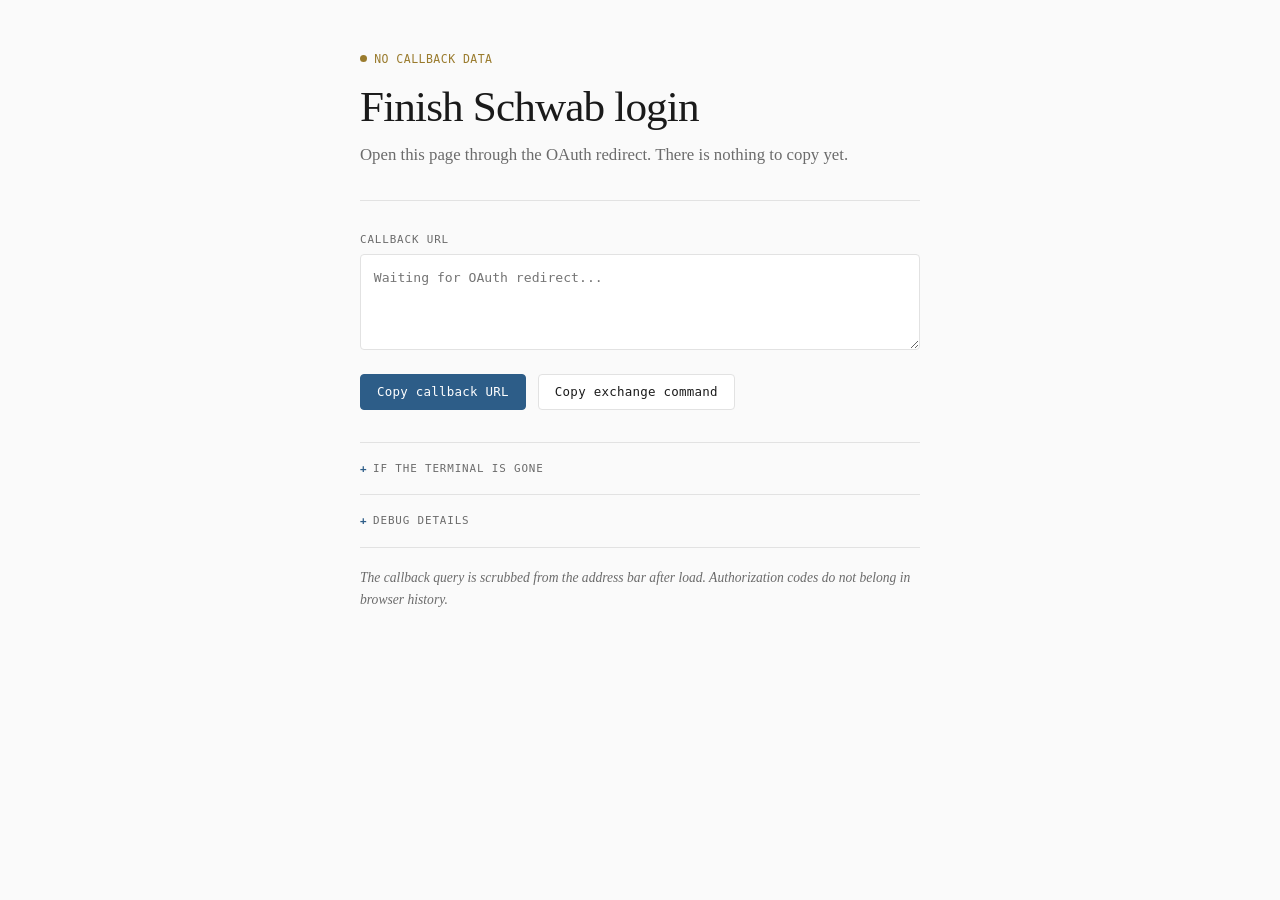
==== pages/schwab-callback/index.html @ d7ab19b9 "feat(pages): support multiple hosted OAuth callback pages - Copy every pages/ subdirectory into the " ====
<!doctype html>
<html lang="en">
  <head>
    <meta charset="utf-8">
    <meta name="viewport" content="width=device-width, initial-scale=1">
    <title>Finish Schwab login</title>
    <style>
      :root {
        --bg: #fafafa;
        --ink: #1a1a1a;
        --muted: #6b6b6b;
        --blue: #2d5d88;
        --blue-light: #e6eff6;
        --line: #e2e2e2;
        --ok: #2d7a4f;
        --warn: #9a7b2d;
        --bad: #c4392a;
        --mono: "SFMono-Regular", "SF Mono", "Cascadia Code", "JetBrains Mono", Consolas, monospace;
      }

      * { box-sizing: border-box; margin: 0; }

      body {
        min-height: 100vh;
        font-family: Georgia, "Times New Roman", Times, serif;
        color: var(--ink);
        background: var(--bg);
        padding: 3rem 2rem;
      }

      main {
        width: min(560px, 100%);
        margin: 0 auto;
      }

      header {
        padding-bottom: 2rem;
        border-bottom: 1px solid var(--line);
        margin-bottom: 2rem;
      }

      h1 {
        font-size: 2.7rem;
        font-weight: 400;
        line-height: 1.15;
        letter-spacing: -0.02em;
        margin-bottom: 0.6rem;
      }

      .status {
        display: inline-flex;
        align-items: center;
        gap: 0.45rem;
        font-family: var(--mono);
        font-size: 0.72rem;
        font-weight: 500;
        letter-spacing: 0.04em;
        text-transform: uppercase;
        color: var(--warn);
        margin-bottom: 1rem;
      }

      .status::before {
        content: "";
        width: 7px;
        height: 7px;
        border-radius: 50%;
        background: currentColor;
      }

      .status.good { color: var(--ok); }
      .status.bad { color: var(--bad); }

      p {
        color: var(--muted);
        font-size: 1.05rem;
        line-height: 1.65;
      }

      section {
        margin-bottom: 2rem;
      }

      label {
        display: block;
        font-family: var(--mono);
        font-size: 0.68rem;
        font-weight: 500;
        letter-spacing: 0.08em;
        text-transform: uppercase;
        color: var(--muted);
        margin-bottom: 0.5rem;
      }

      textarea {
        width: 100%;
        border: 1px solid var(--line);
        border-radius: 4px;
        background: #fff;
        color: var(--ink);
        padding: 0.8rem;
        font-family: var(--mono);
        font-size: 0.82rem;
        line-height: 1.5;
        resize: vertical;
        min-height: 6rem;
      }

      textarea:focus {
        outline: none;
        border-color: var(--blue);
        box-shadow: 0 0 0 3px var(--blue-light);
      }

      .actions {
        display: flex;
        gap: 0.75rem;
        margin-top: 1.2rem;
        flex-wrap: wrap;
      }

      button {
        appearance: none;
        border: 1px solid var(--line);
        border-radius: 4px;
        background: #fff;
        font-family: var(--mono);
        font-size: 0.78rem;
        font-weight: 500;
        letter-spacing: 0.02em;
        padding: 0.6rem 1rem;
        cursor: pointer;
        color: var(--ink);
        transition: border-color 0.15s, box-shadow 0.15s;
      }

      button:hover {
        border-color: var(--blue);
        color: var(--blue);
      }

      button.primary {
        background: var(--blue);
        border-color: var(--blue);
        color: #fff;
      }

      button.primary:hover {
        background: #244d71;
        border-color: #244d71;
      }

      details {
        border-top: 1px solid var(--line);
        padding-top: 1.2rem;
        margin-bottom: 1.2rem;
      }

      summary {
        cursor: pointer;
        font-family: var(--mono);
        font-size: 0.68rem;
        font-weight: 500;
        letter-spacing: 0.08em;
        text-transform: uppercase;
        color: var(--muted);
        user-select: none;
        list-style: none;
      }

      summary::-webkit-details-marker { display: none; }

      summary::before {
        content: "+";
        display: inline-block;
        width: 1.2em;
        color: var(--blue);
        font-weight: 600;
      }

      details[open] summary::before { content: "-"; }

      summary:hover { color: var(--ink); }

      .meta {
        margin-top: 0.8rem;
        display: grid;
        gap: 0.55rem;
      }

      .meta-row {
        display: flex;
        justify-content: space-between;
        align-items: baseline;
        gap: 1rem;
        font-size: 0.88rem;
      }

      .meta-key {
        color: var(--muted);
        font-size: 0.88rem;
      }

      .meta-value {
        text-align: right;
        word-break: break-all;
        font-family: var(--mono);
        font-size: 0.78rem;
        color: var(--ink);
      }

      .footnote {
        border-top: 1px solid var(--line);
        padding-top: 1.2rem;
        font-size: 0.85rem;
        color: var(--muted);
        line-height: 1.6;
        font-style: italic;
      }

      code {
        font-family: var(--mono);
        font-size: 0.92em;
      }

      @media (max-width: 600px) {
        body { padding: 2rem 1.2rem; }
        h1 { font-size: 1.8rem; }
        .meta-row { flex-direction: column; gap: 0.1rem; }
        .meta-value { text-align: left; }
      }
    </style>
  </head>
  <body>
    <main>
      <header>
        <div id="status-pill" class="status">Waiting for callback</div>
        <h1>Finish Schwab login</h1>
        <p id="lead">
          Copy the full callback URL below and paste it into <code>schwab auth exchange-url</code>. Schwab wants the whole redirected URL, not just the code, because standards are apparently optional now.
        </p>
      </header>

      <section>
        <label for="callback-url">Callback URL</label>
        <textarea id="callback-url" readonly></textarea>
        <div class="actions">
          <button id="copy-url" class="primary" type="button">Copy callback URL</button>
          <button id="copy-command" type="button">Copy exchange command</button>
        </div>
      </section>

      <details>
        <summary>If the terminal is gone</summary>
        <div style="margin-top: 0.8rem;">
          <textarea id="exchange-command" readonly></textarea>
        </div>
      </details>

      <details>
        <summary>Debug details</summary>
        <div class="meta">
          <div class="meta-row">
            <span class="meta-key">Redirect URI</span>
            <span id="redirect-uri" class="meta-value">--</span>
          </div>
          <div class="meta-row">
            <span class="meta-key">Authorization code</span>
            <span id="code-status" class="meta-value">Missing</span>
          </div>
          <div class="meta-row">
            <span class="meta-key">State</span>
            <span id="state-status" class="meta-value">Missing</span>
          </div>
          <div class="meta-row">
            <span class="meta-key">OAuth error</span>
            <span id="error-status" class="meta-value">None</span>
          </div>
        </div>
      </details>

      <p class="footnote">
        The callback query is scrubbed from the address bar after load.
        Authorization codes do not belong in browser history.
      </p>
    </main>

    <script>
      (() => {
        const storageKey = "schwab_callback_url";
        const statusPill = document.getElementById("status-pill");
        const lead = document.getElementById("lead");
        const callbackUrlField = document.getElementById("callback-url");
        const exchangeCommand = document.getElementById("exchange-command");
        const redirectUri = document.getElementById("redirect-uri");
        const codeStatus = document.getElementById("code-status");
        const stateStatus = document.getElementById("state-status");
        const errorStatus = document.getElementById("error-status");
        const copyUrl = document.getElementById("copy-url");
        const copyCommand = document.getElementById("copy-command");

        const currentUrl = new URL(window.location.href);
        const hasQuery = currentUrl.search.length > 1;
        const callbackUrl = hasQuery ? currentUrl.toString() : window.sessionStorage.getItem(storageKey);

        if (hasQuery) {
          window.sessionStorage.setItem(storageKey, callbackUrl);
          window.history.replaceState({}, document.title, currentUrl.origin + currentUrl.pathname);
        }

        function shellQuote(value) {
          return "'" + value.replace(/'/g, "'\"'\"'") + "'";
        }

        function render() {
          if (!callbackUrl) {
            statusPill.textContent = "No callback data";
            statusPill.className = "status";
            lead.textContent =
              "Open this page through the OAuth redirect. There is nothing to copy yet.";
            callbackUrlField.value = "";
            callbackUrlField.placeholder = "Waiting for OAuth redirect...";
            exchangeCommand.value = "";
            exchangeCommand.placeholder = "Waiting for OAuth redirect...";
            redirectUri.textContent = window.location.origin + window.location.pathname;
            codeStatus.textContent = "Missing";
            stateStatus.textContent = "Missing";
            errorStatus.textContent = "None";
            return;
          }

          const parsed = new URL(callbackUrl);
          const code = parsed.searchParams.get("code");
          const state = parsed.searchParams.get("state");
          const error = parsed.searchParams.get("error");
          const errorDescription = parsed.searchParams.get("error_description");

          redirectUri.textContent = parsed.origin + parsed.pathname;
          codeStatus.textContent = code ? "Present (" + code.length + " chars)" : "Missing";
          stateStatus.textContent = state ? "Present (" + state.length + " chars)" : "Missing";
          errorStatus.textContent = error ? error + (errorDescription ? ": " + errorDescription : "") : "None";
          callbackUrlField.value = callbackUrl;
          exchangeCommand.value = "schwab auth exchange-url " + shellQuote(callbackUrl);

          if (error) {
            statusPill.textContent = "OAuth error";
            statusPill.className = "status bad";
            lead.textContent =
              "Schwab returned an OAuth error instead of an authorization code. Copy the full callback URL and paste it into the terminal so the CLI can show the real error payload.";
          } else if (code) {
            statusPill.textContent = "Ready";
            statusPill.className = "status good";
            lead.textContent =
              "Copy the callback URL and paste it into the terminal where you are finishing the Schwab login.";
          } else {
            statusPill.textContent = "Incomplete callback";
            statusPill.className = "status";
            lead.textContent =
              "The redirect landed here but is missing the expected authorization code.";
          }
        }

        async function copyText(text, button, successLabel) {
          const originalLabel = button.textContent;
          try {
            await navigator.clipboard.writeText(text);
            button.textContent = successLabel;
          } catch (error) {
            button.textContent = "Copy failed";
          }
          window.setTimeout(() => {
            button.textContent = originalLabel;
          }, 1500);
        }

        copyUrl.addEventListener("click", () => copyText(callbackUrlField.value, copyUrl, "Copied!"));
        copyCommand.addEventListener("click", () => copyText(exchangeCommand.value, copyCommand, "Copied!"));

        render();
      })();
    </script>
  </body>
</html>
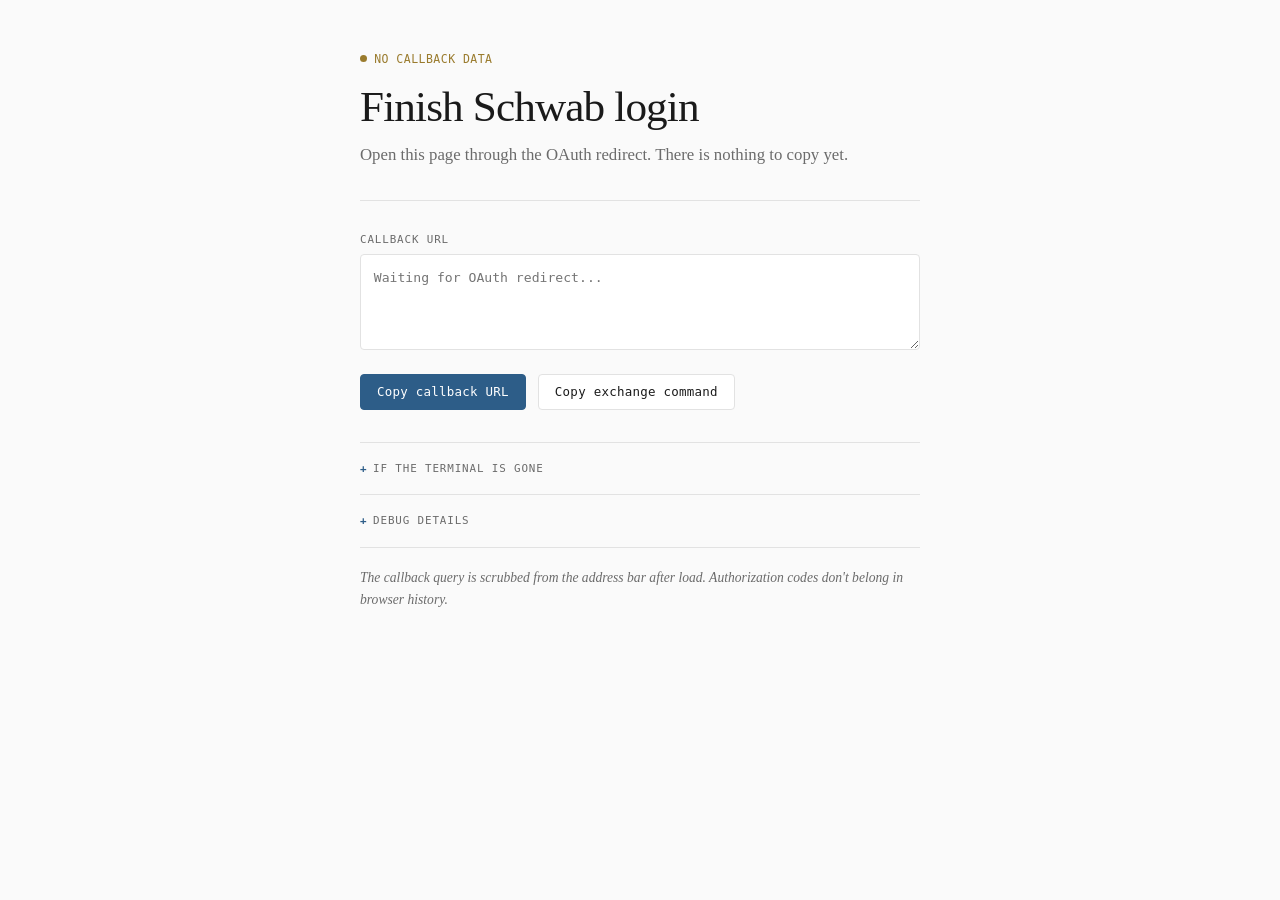
==== commit fa1c6ec6: "refactor(callback-pages): extract shared OAuth callback page - Replace duplicated inline markup, sty" ====
--- a/pages/schwab-callback/index.html
+++ b/pages/schwab-callback/index.html
@@ -4,380 +4,37 @@
     <meta charset="utf-8">
     <meta name="viewport" content="width=device-width, initial-scale=1">
     <title>Finish Schwab login</title>
-    <style>
-      :root {
-        --bg: #fafafa;
-        --ink: #1a1a1a;
-        --muted: #6b6b6b;
-        --blue: #2d5d88;
-        --blue-light: #e6eff6;
-        --line: #e2e2e2;
-        --ok: #2d7a4f;
-        --warn: #9a7b2d;
-        --bad: #c4392a;
-        --mono: "SFMono-Regular", "SF Mono", "Cascadia Code", "JetBrains Mono", Consolas, monospace;
-      }
-
-      * { box-sizing: border-box; margin: 0; }
-
-      body {
-        min-height: 100vh;
-        font-family: Georgia, "Times New Roman", Times, serif;
-        color: var(--ink);
-        background: var(--bg);
-        padding: 3rem 2rem;
-      }
-
-      main {
-        width: min(560px, 100%);
-        margin: 0 auto;
-      }
-
-      header {
-        padding-bottom: 2rem;
-        border-bottom: 1px solid var(--line);
-        margin-bottom: 2rem;
-      }
-
-      h1 {
-        font-size: 2.7rem;
-        font-weight: 400;
-        line-height: 1.15;
-        letter-spacing: -0.02em;
-        margin-bottom: 0.6rem;
-      }
-
-      .status {
-        display: inline-flex;
-        align-items: center;
-        gap: 0.45rem;
-        font-family: var(--mono);
-        font-size: 0.72rem;
-        font-weight: 500;
-        letter-spacing: 0.04em;
-        text-transform: uppercase;
-        color: var(--warn);
-        margin-bottom: 1rem;
-      }
-
-      .status::before {
-        content: "";
-        width: 7px;
-        height: 7px;
-        border-radius: 50%;
-        background: currentColor;
-      }
-
-      .status.good { color: var(--ok); }
-      .status.bad { color: var(--bad); }
-
-      p {
-        color: var(--muted);
-        font-size: 1.05rem;
-        line-height: 1.65;
-      }
-
-      section {
-        margin-bottom: 2rem;
-      }
-
-      label {
-        display: block;
-        font-family: var(--mono);
-        font-size: 0.68rem;
-        font-weight: 500;
-        letter-spacing: 0.08em;
-        text-transform: uppercase;
-        color: var(--muted);
-        margin-bottom: 0.5rem;
-      }
-
-      textarea {
-        width: 100%;
-        border: 1px solid var(--line);
-        border-radius: 4px;
-        background: #fff;
-        color: var(--ink);
-        padding: 0.8rem;
-        font-family: var(--mono);
-        font-size: 0.82rem;
-        line-height: 1.5;
-        resize: vertical;
-        min-height: 6rem;
-      }
-
-      textarea:focus {
-        outline: none;
-        border-color: var(--blue);
-        box-shadow: 0 0 0 3px var(--blue-light);
-      }
-
-      .actions {
-        display: flex;
-        gap: 0.75rem;
-        margin-top: 1.2rem;
-        flex-wrap: wrap;
-      }
-
-      button {
-        appearance: none;
-        border: 1px solid var(--line);
-        border-radius: 4px;
-        background: #fff;
-        font-family: var(--mono);
-        font-size: 0.78rem;
-        font-weight: 500;
-        letter-spacing: 0.02em;
-        padding: 0.6rem 1rem;
-        cursor: pointer;
-        color: var(--ink);
-        transition: border-color 0.15s, box-shadow 0.15s;
-      }
-
-      button:hover {
-        border-color: var(--blue);
-        color: var(--blue);
-      }
-
-      button.primary {
-        background: var(--blue);
-        border-color: var(--blue);
-        color: #fff;
-      }
-
-      button.primary:hover {
-        background: #244d71;
-        border-color: #244d71;
-      }
-
-      details {
-        border-top: 1px solid var(--line);
-        padding-top: 1.2rem;
-        margin-bottom: 1.2rem;
-      }
-
-      summary {
-        cursor: pointer;
-        font-family: var(--mono);
-        font-size: 0.68rem;
-        font-weight: 500;
-        letter-spacing: 0.08em;
-        text-transform: uppercase;
-        color: var(--muted);
-        user-select: none;
-        list-style: none;
-      }
-
-      summary::-webkit-details-marker { display: none; }
-
-      summary::before {
-        content: "+";
-        display: inline-block;
-        width: 1.2em;
-        color: var(--blue);
-        font-weight: 600;
-      }
-
-      details[open] summary::before { content: "-"; }
-
-      summary:hover { color: var(--ink); }
-
-      .meta {
-        margin-top: 0.8rem;
-        display: grid;
-        gap: 0.55rem;
-      }
-
-      .meta-row {
-        display: flex;
-        justify-content: space-between;
-        align-items: baseline;
-        gap: 1rem;
-        font-size: 0.88rem;
-      }
-
-      .meta-key {
-        color: var(--muted);
-        font-size: 0.88rem;
-      }
-
-      .meta-value {
-        text-align: right;
-        word-break: break-all;
-        font-family: var(--mono);
-        font-size: 0.78rem;
-        color: var(--ink);
-      }
-
-      .footnote {
-        border-top: 1px solid var(--line);
-        padding-top: 1.2rem;
-        font-size: 0.85rem;
-        color: var(--muted);
-        line-height: 1.6;
-        font-style: italic;
-      }
-
-      code {
-        font-family: var(--mono);
-        font-size: 0.92em;
-      }
-
-      @media (max-width: 600px) {
-        body { padding: 2rem 1.2rem; }
-        h1 { font-size: 1.8rem; }
-        .meta-row { flex-direction: column; gap: 0.1rem; }
-        .meta-value { text-align: left; }
-      }
-    </style>
+    <link rel="stylesheet" href="../_shared/callback-page.css">
   </head>
   <body>
-    <main>
-      <header>
-        <div id="status-pill" class="status">Waiting for callback</div>
-        <h1>Finish Schwab login</h1>
-        <p id="lead">
-          Copy the full callback URL below and paste it into <code>schwab auth exchange-url</code>. Schwab wants the whole redirected URL, not just the code, because standards are apparently optional now.
-        </p>
-      </header>
-
-      <section>
-        <label for="callback-url">Callback URL</label>
-        <textarea id="callback-url" readonly></textarea>
-        <div class="actions">
-          <button id="copy-url" class="primary" type="button">Copy callback URL</button>
-          <button id="copy-command" type="button">Copy exchange command</button>
-        </div>
-      </section>
-
-      <details>
-        <summary>If the terminal is gone</summary>
-        <div style="margin-top: 0.8rem;">
-          <textarea id="exchange-command" readonly></textarea>
-        </div>
-      </details>
-
-      <details>
-        <summary>Debug details</summary>
-        <div class="meta">
-          <div class="meta-row">
-            <span class="meta-key">Redirect URI</span>
-            <span id="redirect-uri" class="meta-value">--</span>
-          </div>
-          <div class="meta-row">
-            <span class="meta-key">Authorization code</span>
-            <span id="code-status" class="meta-value">Missing</span>
-          </div>
-          <div class="meta-row">
-            <span class="meta-key">State</span>
-            <span id="state-status" class="meta-value">Missing</span>
-          </div>
-          <div class="meta-row">
-            <span class="meta-key">OAuth error</span>
-            <span id="error-status" class="meta-value">None</span>
-          </div>
-        </div>
-      </details>
-
-      <p class="footnote">
-        The callback query is scrubbed from the address bar after load.
-        Authorization codes do not belong in browser history.
-      </p>
-    </main>
-
-    <script>
-      (() => {
-        const storageKey = "schwab_callback_url";
-        const statusPill = document.getElementById("status-pill");
-        const lead = document.getElementById("lead");
-        const callbackUrlField = document.getElementById("callback-url");
-        const exchangeCommand = document.getElementById("exchange-command");
-        const redirectUri = document.getElementById("redirect-uri");
-        const codeStatus = document.getElementById("code-status");
-        const stateStatus = document.getElementById("state-status");
-        const errorStatus = document.getElementById("error-status");
-        const copyUrl = document.getElementById("copy-url");
-        const copyCommand = document.getElementById("copy-command");
-
-        const currentUrl = new URL(window.location.href);
-        const hasQuery = currentUrl.search.length > 1;
-        const callbackUrl = hasQuery ? currentUrl.toString() : window.sessionStorage.getItem(storageKey);
-
-        if (hasQuery) {
-          window.sessionStorage.setItem(storageKey, callbackUrl);
-          window.history.replaceState({}, document.title, currentUrl.origin + currentUrl.pathname);
+    <main id="app"></main>
+    <script id="page-config" type="application/json">
+      {
+        "title": "Finish Schwab login",
+        "storageKey": "schwab_callback_url",
+        "fieldLabel": "Callback URL",
+        "leadInitialHtml": "Copy the full callback URL below and paste it into <code>schwab auth exchange-url</code>. Schwab wants the whole redirected URL, not just the code, because standards are apparently optional now.",
+        "leadNoCallbackHtml": "Open this page through the OAuth redirect. There is nothing to copy yet.",
+        "leadReadyHtml": "Copy the callback URL and paste it into the terminal where you are finishing the Schwab login.",
+        "leadErrorHtml": "Schwab returned an OAuth error instead of an authorization code. Copy the full callback URL and paste it into the terminal so the CLI can show the real error payload.",
+        "leadIncompleteHtml": "The redirect landed here but is missing the expected authorization code.",
+        "copyButtonLabel": "Copy callback URL",
+        "commandButtonLabel": "Copy exchange command",
+        "commandPrefix": "schwab auth exchange-url",
+        "primaryValueMode": "callback_url",
+        "commandValueMode": "callback_url",
+        "payloadKeys": [],
+        "readyParams": ["code"],
+        "placeholder": "Waiting for OAuth redirect...",
+        "theme": {
+          "blue": "#2d5d88",
+          "blueLight": "#e6eff6",
+          "blueDark": "#244d71",
+          "pageWidth": "560px",
+          "fieldMinHeight": "6rem"
         }
-
-        function shellQuote(value) {
-          return "'" + value.replace(/'/g, "'\"'\"'") + "'";
-        }
-
-        function render() {
-          if (!callbackUrl) {
-            statusPill.textContent = "No callback data";
-            statusPill.className = "status";
-            lead.textContent =
-              "Open this page through the OAuth redirect. There is nothing to copy yet.";
-            callbackUrlField.value = "";
-            callbackUrlField.placeholder = "Waiting for OAuth redirect...";
-            exchangeCommand.value = "";
-            exchangeCommand.placeholder = "Waiting for OAuth redirect...";
-            redirectUri.textContent = window.location.origin + window.location.pathname;
-            codeStatus.textContent = "Missing";
-            stateStatus.textContent = "Missing";
-            errorStatus.textContent = "None";
-            return;
-          }
-
-          const parsed = new URL(callbackUrl);
-          const code = parsed.searchParams.get("code");
-          const state = parsed.searchParams.get("state");
-          const error = parsed.searchParams.get("error");
-          const errorDescription = parsed.searchParams.get("error_description");
-
-          redirectUri.textContent = parsed.origin + parsed.pathname;
-          codeStatus.textContent = code ? "Present (" + code.length + " chars)" : "Missing";
-          stateStatus.textContent = state ? "Present (" + state.length + " chars)" : "Missing";
-          errorStatus.textContent = error ? error + (errorDescription ? ": " + errorDescription : "") : "None";
-          callbackUrlField.value = callbackUrl;
-          exchangeCommand.value = "schwab auth exchange-url " + shellQuote(callbackUrl);
-
-          if (error) {
-            statusPill.textContent = "OAuth error";
-            statusPill.className = "status bad";
-            lead.textContent =
-              "Schwab returned an OAuth error instead of an authorization code. Copy the full callback URL and paste it into the terminal so the CLI can show the real error payload.";
-          } else if (code) {
-            statusPill.textContent = "Ready";
-            statusPill.className = "status good";
-            lead.textContent =
-              "Copy the callback URL and paste it into the terminal where you are finishing the Schwab login.";
-          } else {
-            statusPill.textContent = "Incomplete callback";
-            statusPill.className = "status";
-            lead.textContent =
-              "The redirect landed here but is missing the expected authorization code.";
-          }
-        }
-
-        async function copyText(text, button, successLabel) {
-          const originalLabel = button.textContent;
-          try {
-            await navigator.clipboard.writeText(text);
-            button.textContent = successLabel;
-          } catch (error) {
-            button.textContent = "Copy failed";
-          }
-          window.setTimeout(() => {
-            button.textContent = originalLabel;
-          }, 1500);
-        }
-
-        copyUrl.addEventListener("click", () => copyText(callbackUrlField.value, copyUrl, "Copied!"));
-        copyCommand.addEventListener("click", () => copyText(exchangeCommand.value, copyCommand, "Copied!"));
-
-        render();
-      })();
+      }
     </script>
+    <script src="../_shared/callback-page.js"></script>
   </body>
 </html>
--- a/pages/_shared/callback-page.css
+++ b/pages/_shared/callback-page.css
@@ -0,0 +1,231 @@
+:root {
+  --bg: #fafafa;
+  --ink: #1a1a1a;
+  --muted: #6b6b6b;
+  --blue: #4a5ced;
+  --blue-light: #e8eafd;
+  --blue-dark: #3d4fd4;
+  --line: #e2e2e2;
+  --ok: #2d7a4f;
+  --warn: #9a7b2d;
+  --bad: #c4392a;
+  --mono: "SFMono-Regular", "SF Mono", "Cascadia Code", "JetBrains Mono", Consolas, monospace;
+  --page-width: 520px;
+  --field-min-height: 4rem;
+}
+
+* { box-sizing: border-box; margin: 0; }
+
+body {
+  min-height: 100vh;
+  font-family: Georgia, "Times New Roman", Times, serif;
+  color: var(--ink);
+  background: var(--bg);
+  padding: 3rem 2rem;
+}
+
+main {
+  width: min(var(--page-width), 100%);
+  margin: 0 auto;
+}
+
+header {
+  padding-bottom: 2rem;
+  border-bottom: 1px solid var(--line);
+  margin-bottom: 2rem;
+}
+
+h1 {
+  font-size: 2.7rem;
+  font-weight: 400;
+  line-height: 1.15;
+  letter-spacing: -0.02em;
+  margin-bottom: 0.6rem;
+}
+
+.status {
+  display: inline-flex;
+  align-items: center;
+  gap: 0.45rem;
+  font-family: var(--mono);
+  font-size: 0.72rem;
+  font-weight: 500;
+  letter-spacing: 0.04em;
+  text-transform: uppercase;
+  color: var(--warn);
+  margin-bottom: 1rem;
+}
+
+.status::before {
+  content: "";
+  width: 7px;
+  height: 7px;
+  border-radius: 50%;
+  background: currentColor;
+}
+
+.status.good { color: var(--ok); }
+.status.bad { color: var(--bad); }
+
+p {
+  color: var(--muted);
+  font-size: 1.05rem;
+  line-height: 1.65;
+}
+
+section {
+  margin-bottom: 2rem;
+}
+
+label {
+  display: block;
+  font-family: var(--mono);
+  font-size: 0.68rem;
+  font-weight: 500;
+  letter-spacing: 0.08em;
+  text-transform: uppercase;
+  color: var(--muted);
+  margin-bottom: 0.5rem;
+}
+
+textarea {
+  width: 100%;
+  border: 1px solid var(--line);
+  border-radius: 4px;
+  background: #fff;
+  color: var(--ink);
+  padding: 0.8rem;
+  font-family: var(--mono);
+  font-size: 0.82rem;
+  line-height: 1.5;
+  resize: vertical;
+  min-height: var(--field-min-height);
+}
+
+textarea:focus {
+  outline: none;
+  border-color: var(--blue);
+  box-shadow: 0 0 0 3px var(--blue-light);
+}
+
+.actions {
+  display: flex;
+  gap: 0.75rem;
+  margin-top: 1.2rem;
+  flex-wrap: wrap;
+}
+
+button {
+  appearance: none;
+  border: 1px solid var(--line);
+  border-radius: 4px;
+  background: #fff;
+  font-family: var(--mono);
+  font-size: 0.78rem;
+  font-weight: 500;
+  letter-spacing: 0.02em;
+  padding: 0.6rem 1rem;
+  cursor: pointer;
+  color: var(--ink);
+  transition: border-color 0.15s, box-shadow 0.15s;
+}
+
+button:hover {
+  border-color: var(--blue);
+  color: var(--blue);
+}
+
+button.primary {
+  background: var(--blue);
+  border-color: var(--blue);
+  color: #fff;
+}
+
+button.primary:hover {
+  background: var(--blue-dark);
+  border-color: var(--blue-dark);
+}
+
+details {
+  border-top: 1px solid var(--line);
+  padding-top: 1.2rem;
+  margin-bottom: 1.2rem;
+}
+
+summary {
+  cursor: pointer;
+  font-family: var(--mono);
+  font-size: 0.68rem;
+  font-weight: 500;
+  letter-spacing: 0.08em;
+  text-transform: uppercase;
+  color: var(--muted);
+  user-select: none;
+  list-style: none;
+}
+
+summary::-webkit-details-marker { display: none; }
+
+summary::before {
+  content: "+";
+  display: inline-block;
+  width: 1.2em;
+  color: var(--blue);
+  font-weight: 600;
+}
+
+details[open] summary::before { content: "-"; }
+
+summary:hover { color: var(--ink); }
+
+.details-body {
+  margin-top: 0.8rem;
+}
+
+.meta {
+  margin-top: 0.8rem;
+  display: grid;
+  gap: 0.55rem;
+}
+
+.meta-row {
+  display: flex;
+  justify-content: space-between;
+  align-items: baseline;
+  gap: 1rem;
+  font-size: 0.88rem;
+}
+
+.meta-key {
+  color: var(--muted);
+  font-size: 0.88rem;
+}
+
+.meta-value {
+  text-align: right;
+  word-break: break-all;
+  font-family: var(--mono);
+  font-size: 0.78rem;
+  color: var(--ink);
+}
+
+.footnote {
+  border-top: 1px solid var(--line);
+  padding-top: 1.2rem;
+  font-size: 0.85rem;
+  color: var(--muted);
+  line-height: 1.6;
+  font-style: italic;
+}
+
+code {
+  font-family: var(--mono);
+  font-size: 0.92em;
+}
+
+@media (max-width: 600px) {
+  body { padding: 2rem 1.2rem; }
+  h1 { font-size: 1.8rem; }
+  .meta-row { flex-direction: column; gap: 0.1rem; }
+  .meta-value { text-align: left; }
+}
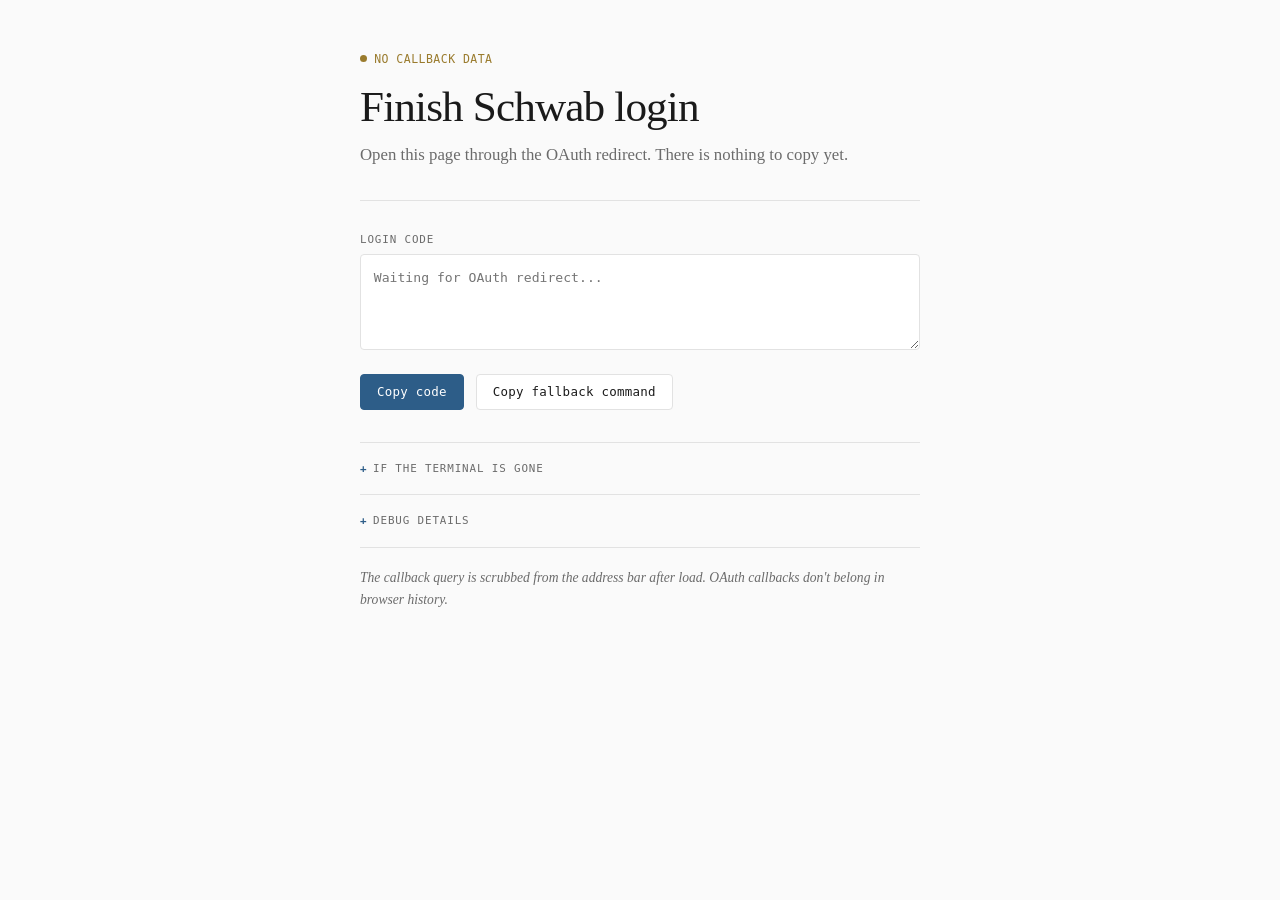
==== commit 9c9e1bfb: "feat(auth): add Hosted Link login and finish flow - Add `auth login` and `auth finish` to create hos" ====
--- a/pages/schwab-callback/index.html
+++ b/pages/schwab-callback/index.html
@@ -12,19 +12,22 @@
       {
         "title": "Finish Schwab login",
         "storageKey": "schwab_callback_url",
-        "fieldLabel": "Callback URL",
-        "leadInitialHtml": "Copy the full callback URL below and paste it into <code>schwab auth exchange-url</code>. Schwab wants the whole redirected URL, not just the code, because standards are apparently optional now.",
+        "fieldLabel": "Login code",
+        "leadInitialHtml": "Copy the login code below, paste it into the terminal waiting on <code>schwab auth login</code>, and move on with your life.",
         "leadNoCallbackHtml": "Open this page through the OAuth redirect. There is nothing to copy yet.",
-        "leadReadyHtml": "Copy the callback URL and paste it into the terminal where you are finishing the Schwab login.",
-        "leadErrorHtml": "Schwab returned an OAuth error instead of an authorization code. Copy the full callback URL and paste it into the terminal so the CLI can show the real error payload.",
-        "leadIncompleteHtml": "The redirect landed here but is missing the expected authorization code.",
-        "copyButtonLabel": "Copy callback URL",
-        "commandButtonLabel": "Copy exchange command",
+        "leadReadyHtml": "Copy the login code and paste it into the terminal where <code>schwab auth login</code> is waiting.",
+        "leadErrorHtml": "Schwab returned an OAuth error instead of an authorization code. Copy the payload and paste it into the waiting terminal.",
+        "leadIncompleteHtml": "The redirect landed here but is missing the expected code and state parameters.",
+        "copyButtonLabel": "Copy code",
+        "copyButtonLabelError": "Copy error payload",
+        "copyButtonLabelIncomplete": "Copy callback payload",
+        "commandButtonLabel": "Copy fallback command",
         "commandPrefix": "schwab auth exchange-url",
-        "primaryValueMode": "callback_url",
-        "commandValueMode": "callback_url",
-        "payloadKeys": [],
-        "readyParams": ["code"],
+        "primaryValueMode": "payload",
+        "commandValueMode": "primary_value_or_callback_url",
+        "preferCodeOnly": true,
+        "payloadKeys": ["code", "state", "error", "error_description", "session"],
+        "readyParams": ["code", "state"],
         "placeholder": "Waiting for OAuth redirect...",
         "theme": {
           "blue": "#2d5d88",
